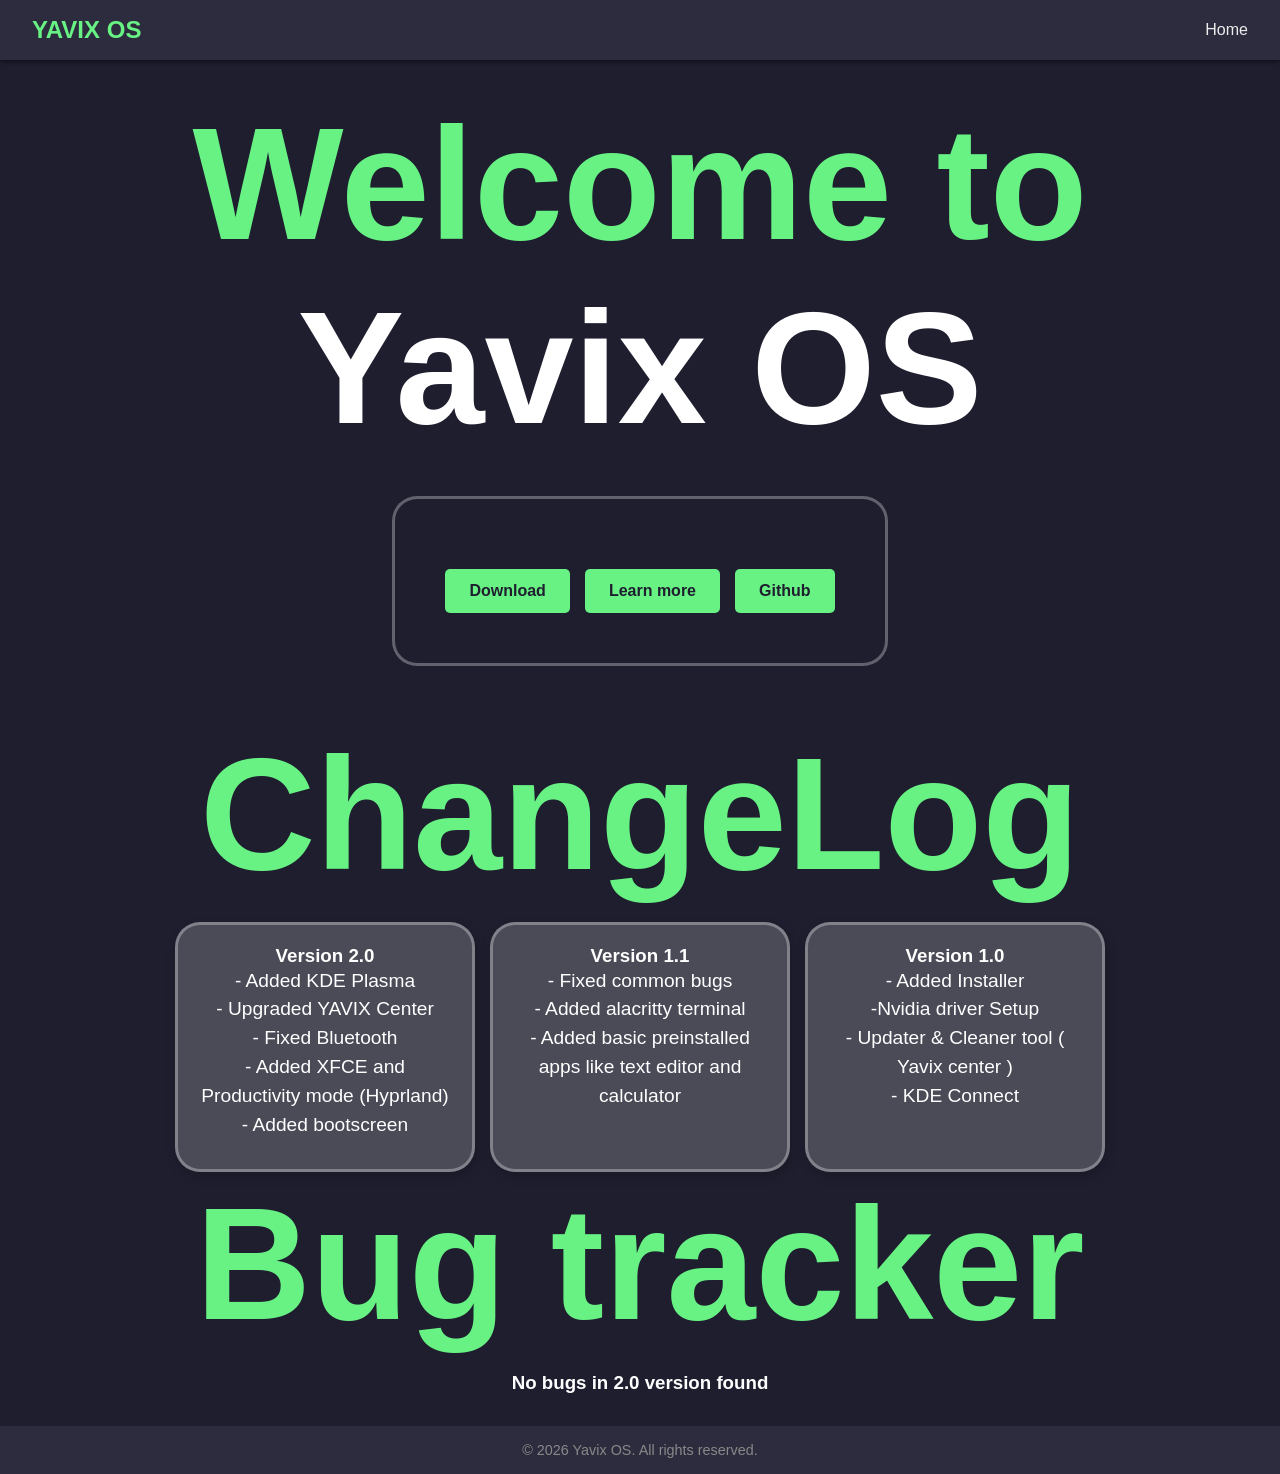
==== index.html @ 026b3400 "Released new version of Yavix Os" ====
<!DOCTYPE html>
<html>
    <head>
		<title>Yavix OS</title>
        <meta charset="utf-8">
        <link rel="stylesheet" href="style.css">
        <link rel="preconnect" href="https://fonts.googleapis.com">
        <link rel="preconnect" href="https://fonts.gstatic.com" crossorigin>
    </head>
    <body class="index">
    <header>
        <h1>YAVIX OS</h1>
        <nav>
        <a href="index.html">Home</a>
        </nav>
    </header>
    <main>
        <h2>Welcome to <br> 
        <span class="accent">Yavix OS</span></h2>
        <div class="board">
            <div class="buttons">
                <a href="https://mega.nz/file/GPphiRiJ#8kuT43VZDyhOG2B2MTbbfvH-wR3Kq-TbC0m_RC2qoHY" class="btn">Download</a>
                <a href="learn_more.html" class="btn">Learn more</a>
                <a href="https://github.com/luigiano-code/YavixOs" class="btn">Github</a>
            </div>   
        </div>
        <br><br>
        <h2>ChangeLog</h2>
        <div class="cards">
            <div class="card">
                <div class=container>
                    <h3>Version 2.0</h3>
                    <p>- Added KDE Plasma <br>- Upgraded YAVIX Center<br>- Fixed Bluetooth<br>- Added XFCE and Productivity mode (Hyprland)<br>- Added bootscreen</p>
                </div>
            </div>
            <div class="card">
                <div class=container>
                    <h3>Version 1.1</h3>
                    <p>- Fixed common bugs <br>- Added alacritty terminal<br>- Added basic preinstalled apps like text editor and calculator</p>
                </div>
            </div>
            <div class="card">
                <div class=container>
                    <h3>Version 1.0</h3>
                    <p>- Added Installer <br>-Nvidia driver Setup <br>- Updater & Cleaner tool ( Yavix center )<br>- KDE Connect</p>
                </div>
            </div>
        </div>
        <h2>Bug tracker</h2>
        <h3>No bugs in 2.0 version found</h3>
    </main>
    <footer>
        &copy; 2026 Yavix OS. All rights reserved.
    </footer>
    </body>
    </html>
</html>
---- style.css ----
* {
      margin: 0;
      padding: 0;
      box-sizing: border-box;
      font-family: 'Segoe UI', Tahoma, Geneva, Verdana, sans-serif;
    }

    body {
      background-color: #1E1E2F;
      color: #FFFFFF;
      display: flex;
      flex-direction: column;
      min-height: 100vh;
    }

    .index .card {
      border: 3px solid hsl(0, 0%, 100%, 0.3);
      background: hsl(0, 0%, 100%, 0.2);
      backdrop-filter: blur(10px);
      width: 300px;  
      height: 250px;
      box-shadow: 2px 4px 12px 0 rgba(0,0,0,0.2);
      transition: 0.8s;
      border-radius: 25px;
    }

    .board {
      border: 3px solid hsl(0, 0%, 100%, 0.3);
      background-color: #1E1E2F;
      margin: 20px;
      padding: 50px; 
      justify-content: center;
      transition: transform 0.3s;
      border-radius: 25px;
    }
    
    .board:hover {
        transform: scale(1.05);
    }
     
    .learn-page {
      background-image: linear-gradient(rgba(0,0,0,0.5), rgba(0,0,0,0.5)),
                        url("background.jpg");
      background-size: cover;
      background-position: center;
    }

    .showcase .screenshots {
      display: flex;
      flex-direction: column;
      align-items: center;
      gap: 15px;
    }

    .showcase img {
      width: 50%;
      object-fit: cover;
      border-radius: 12px;
      transition: transform 0.3s;
    }

    .showcase img:hover {
      transform: scale(1.05);
    }

    .accent {
      color: #FFFFFF;
    }

    .cards {
      display: flex;
      gap: 15px; 
      justify-content: center;
      flex-wrap: wrap;
    }    

    .card {
      border: 3px solid hsl(0, 0%, 100%, 0.3);
      background: hsl(0, 0%, 100%, 0.2);
      backdrop-filter: blur(10px);
      width: 300px;  
      height: 350px;
      box-shadow: 2px 4px 12px 0 rgba(0,0,0,0.2);
      transition: 0.3s;
      border-radius: 25px;
    }

    .card:hover {
      box-shadow: 26px 26px 26px 0 rgba(0,0,0,0.2);
      width: 350px;
      height: 400px;
    }

    .container {
        margin: 20px;
    }

    .card:hover .container {
        margin: 70px;
    }

    header {
      background-color: #2C2C3E;
      padding: 1rem 2rem;
      display: flex;
      justify-content: space-between;
      align-items: center;
      box-shadow: 0 2px 5px rgba(0,0,0,0.5);
    }

    header h1 {
      font-size: 1.5rem;
      color: #68F284;
    }

    nav a {
      color: #ECECEC;
      text-decoration: none;
      margin-left: 1.5rem;
      transition: color 0.3s;
    }

    nav a:hover {
      color: #68F284;
    }

    main {
      flex: 1;
      display: flex;
      flex-direction: column;
      justify-content: center;
      align-items: center;
      text-align: center; 
      padding: 2rem;
    }

    main h2 {
      font-size: 10rem;
      margin-bottom: 1rem;
      color: #68F284;
    }

    main p {
      font-size: 1.2rem;
      max-width: 600px;
      margin-bottom: 2rem;
      line-height: 1.5;
    }

    .buttons {
      display: flex;
      gap: 15px;
    }

    .btn {
      background-color: #68F284;
      color: #1E1E2F;
      padding: 0.8rem 1.5rem;
      border: none;
      border-radius: 5px;
      cursor: pointer;
      font-weight: bold;
      transition: background-color 0.3s;
      text-decoration: none;
      margin-top: 20px;
    }

    .btn:hover {
      background-color: #4AC869;
    }

    footer {
      background-color: #2C2C3E;
      text-align: center;
      padding: 1rem;
      font-size: 0.9rem;
      color: #888;
    }

    @media (max-width: 600px) {
      nav a {
        margin-left: 1rem;
        font-size: 0.9rem;
      }

      main h2 {
        font-size: 1.5rem;
      }

      main p {
        font-size: 1rem;
      }
    }
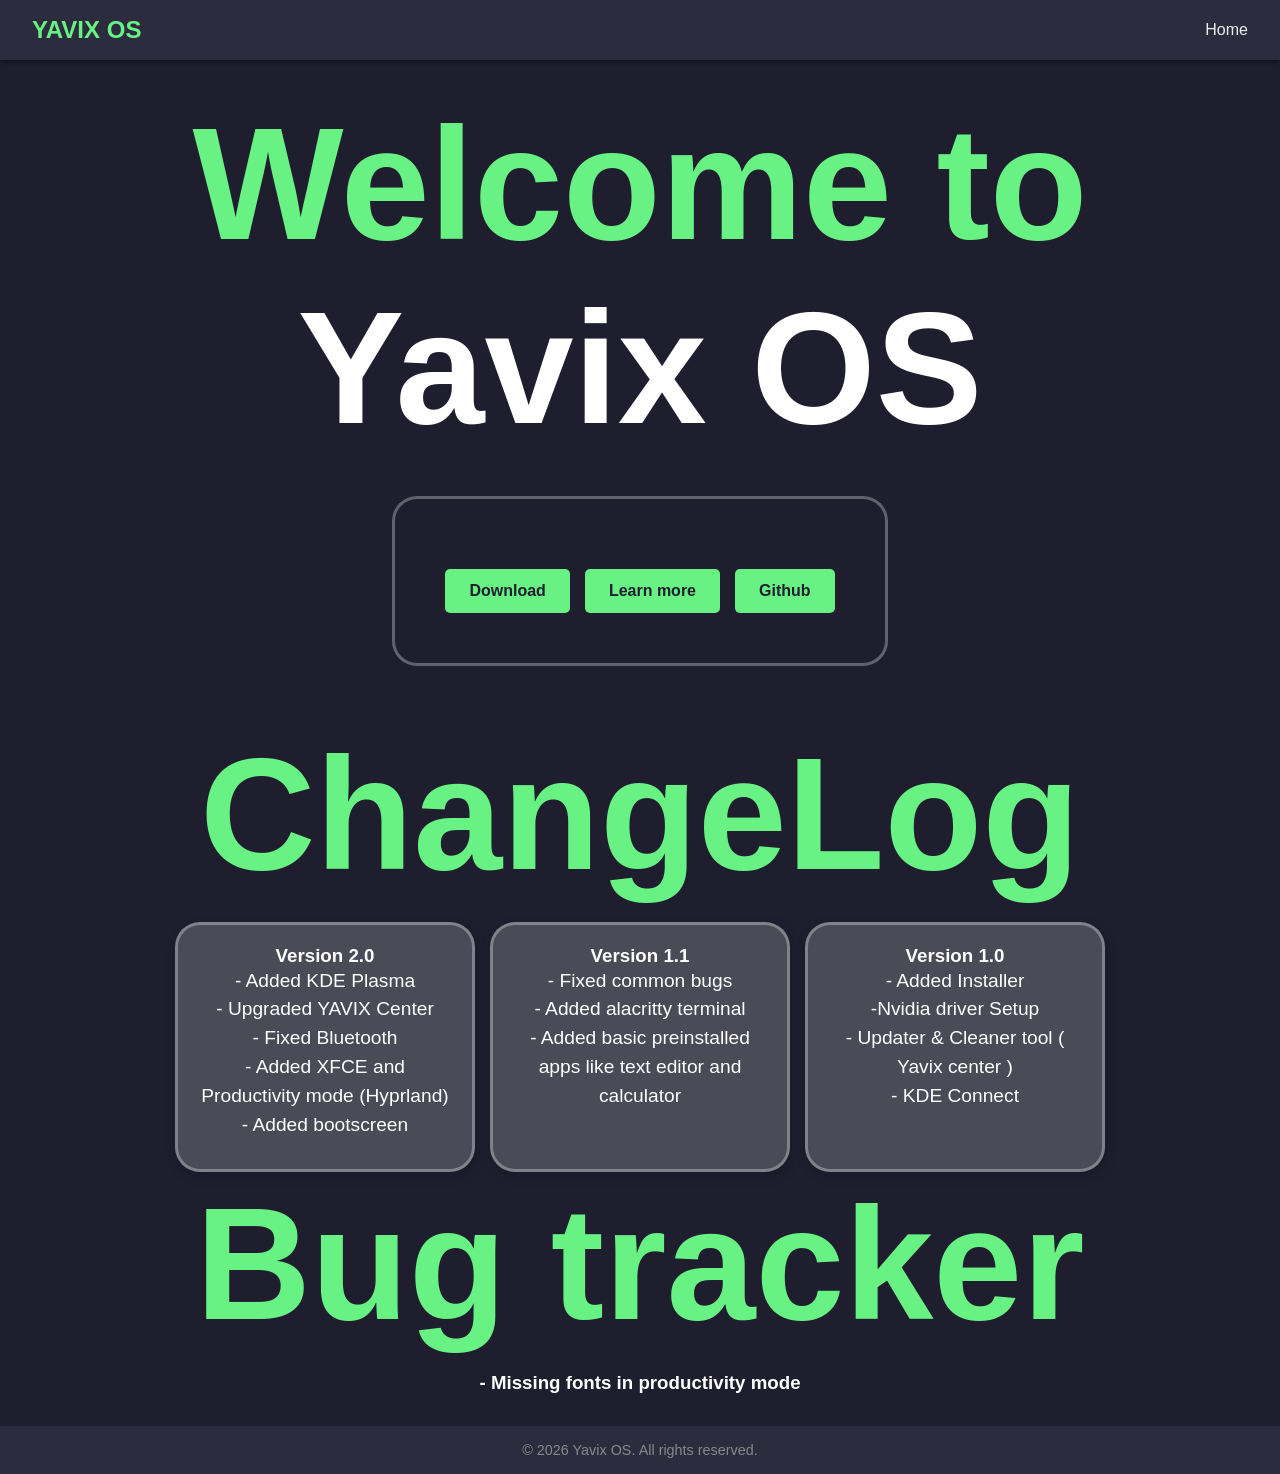
==== commit f159da77: "Updated bug tracker" ====
--- a/index.html
+++ b/index.html
@@ -47,7 +47,7 @@
             </div>
         </div>
         <h2>Bug tracker</h2>
-        <h3>No bugs in 2.0 version found</h3>
+        <h3>- Missing fonts in productivity mode</h3>
     </main>
     <footer>
         &copy; 2026 Yavix OS. All rights reserved.
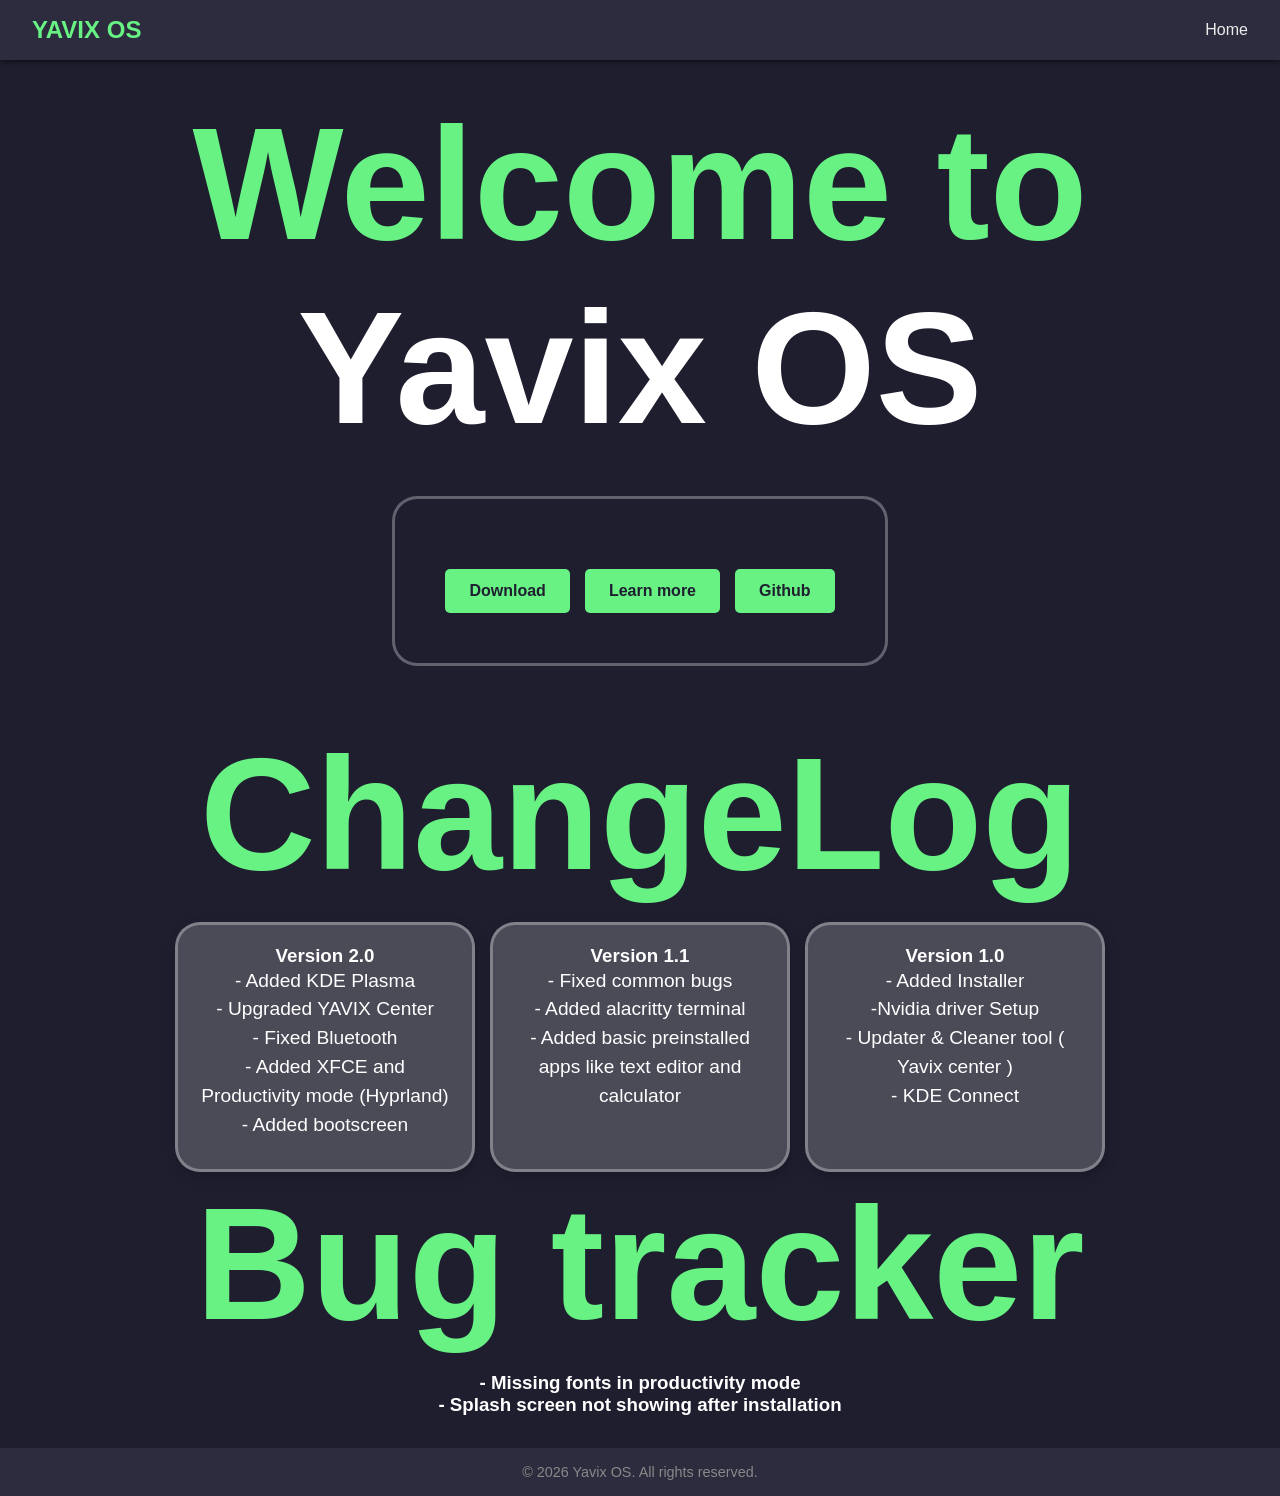
==== commit af3b2974: "Updated bug tracker" ====
--- a/index.html
+++ b/index.html
@@ -48,6 +48,8 @@
         </div>
         <h2>Bug tracker</h2>
         <h3>- Missing fonts in productivity mode</h3>
+        <h3>- Splash screen not showing after installation</h3>
+
     </main>
     <footer>
         &copy; 2026 Yavix OS. All rights reserved.
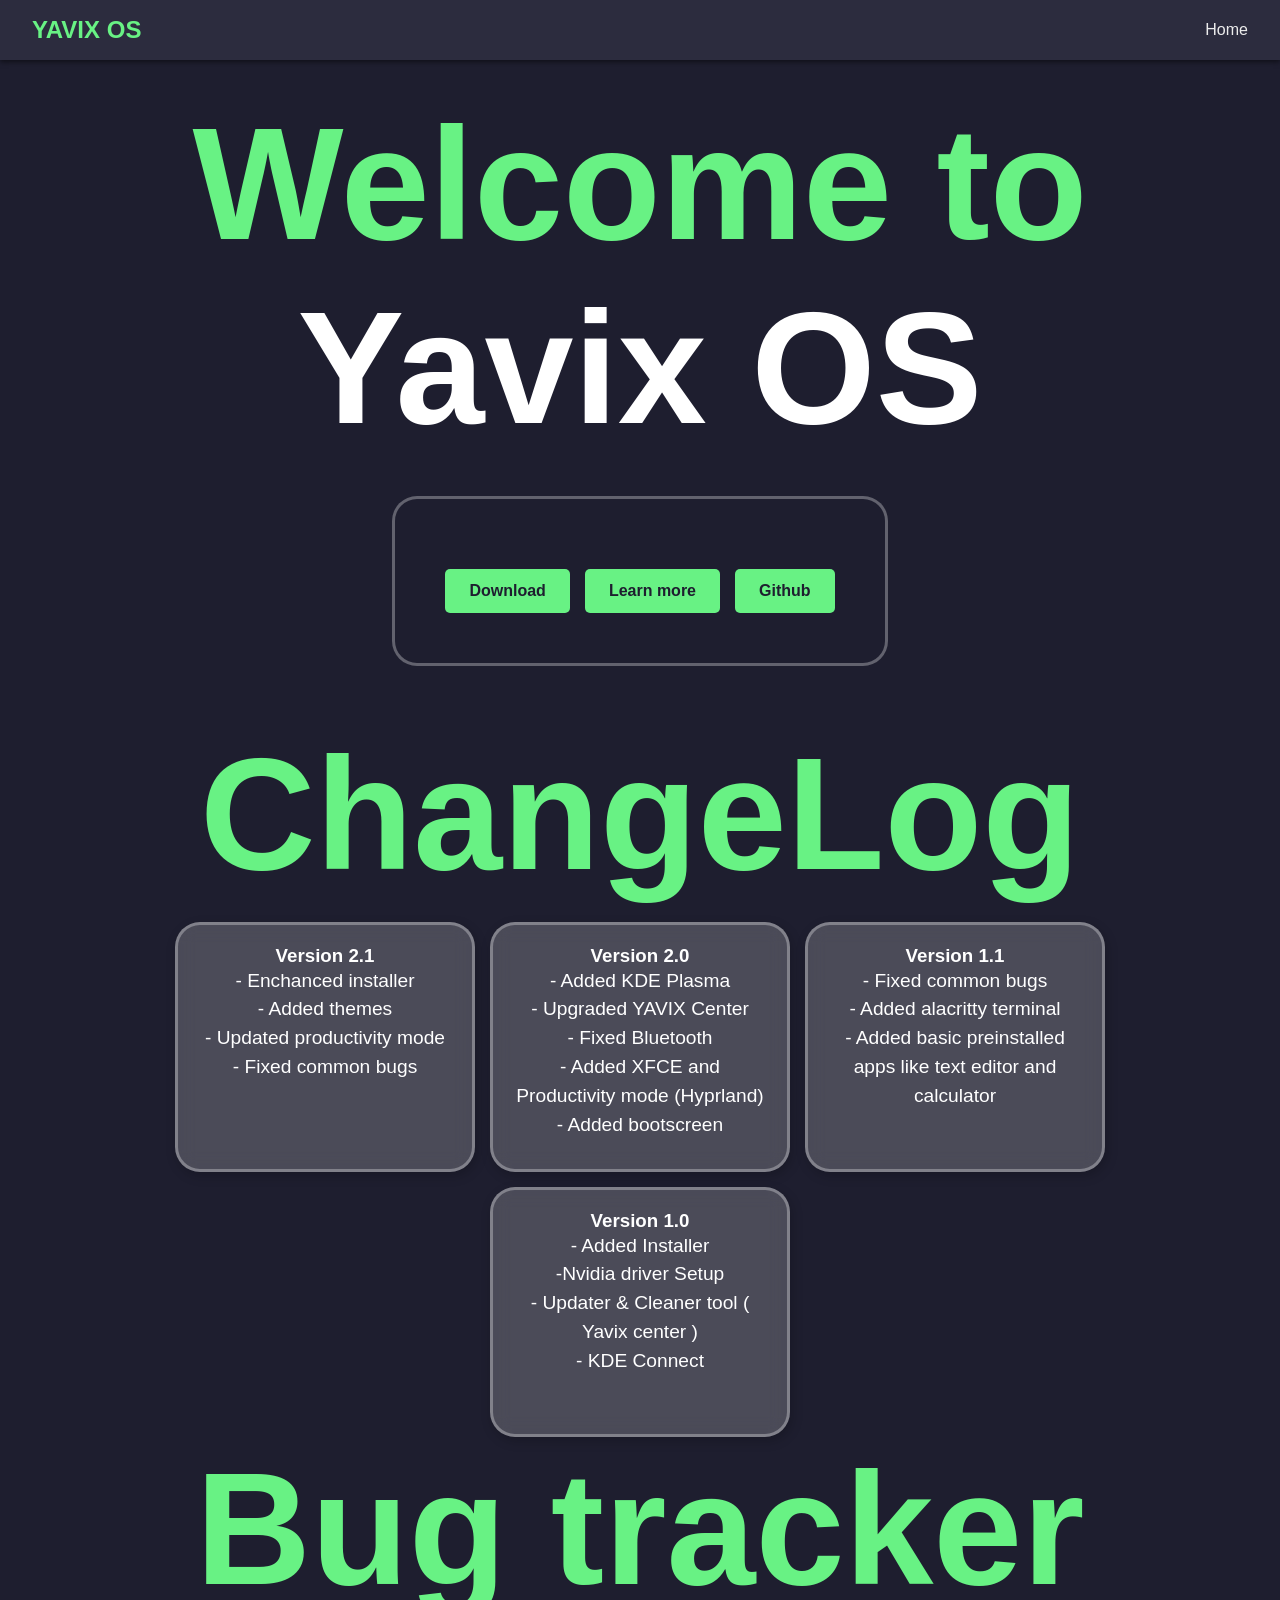
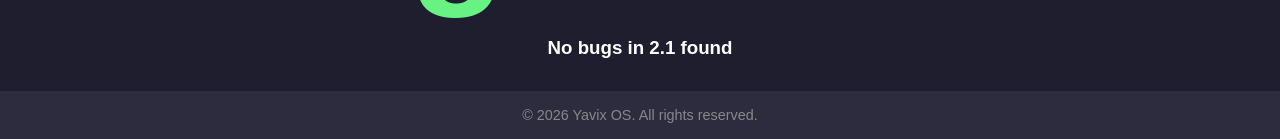
==== commit cceeccb2: "Updated Yavix OS" ====
--- a/index.html
+++ b/index.html
@@ -2,6 +2,19 @@
 <html>
     <head>
 		<title>Yavix OS</title>
+        <meta charset="utf-8">
+        <meta name="viewport" content="width=device-width, initial-scale=1.0">
+        
+        <meta name="description" content="Yavix OS - Your system, your rules.">
+        <meta name="keywords" content="Yavix OS, linux, operating system, luigiano-code, distro">
+        <meta name="robots" content="index, follow">
+        
+        <link rel="canonical" href="https://luigiano-code.github.io/Yavix-web/">        
+
+        <link rel="stylesheet" href="style.css">
+        <link rel="preconnect" href="https://fonts.googleapis.com">
+        <link rel="preconnect" href="https://fonts.gstatic.com" crossorigin>
+
         <meta charset="utf-8">
         <link rel="stylesheet" href="style.css">
         <link rel="preconnect" href="https://fonts.googleapis.com">
@@ -19,7 +32,7 @@
         <span class="accent">Yavix OS</span></h2>
         <div class="board">
             <div class="buttons">
-                <a href="https://mega.nz/file/GPphiRiJ#8kuT43VZDyhOG2B2MTbbfvH-wR3Kq-TbC0m_RC2qoHY" class="btn">Download</a>
+                <a href="https://mega.nz/file/uPxEAZKQ#CDCTYzCm6Vbn66YkD2cEUi4JtxbC8D07Qxj6VbVx2E0" class="btn">Download</a>
                 <a href="learn_more.html" class="btn">Learn more</a>
                 <a href="https://github.com/luigiano-code/YavixOs" class="btn">Github</a>
             </div>   
@@ -27,6 +40,12 @@
         <br><br>
         <h2>ChangeLog</h2>
         <div class="cards">
+            <div class="card">
+                <div class=container>
+                    <h3>Version 2.1</h3>
+                    <p>- Enchanced installer <br>- Added themes<br>- Updated productivity mode<br>- Fixed common bugs<br></p>
+                </div>
+            </div>
             <div class="card">
                 <div class=container>
                     <h3>Version 2.0</h3>
@@ -47,8 +66,7 @@
             </div>
         </div>
         <h2>Bug tracker</h2>
-        <h3>- Missing fonts in productivity mode</h3>
-        <h3>- Splash screen not showing after installation</h3>
+        <h3>No bugs in 2.1 found</h3>
 
     </main>
     <footer>
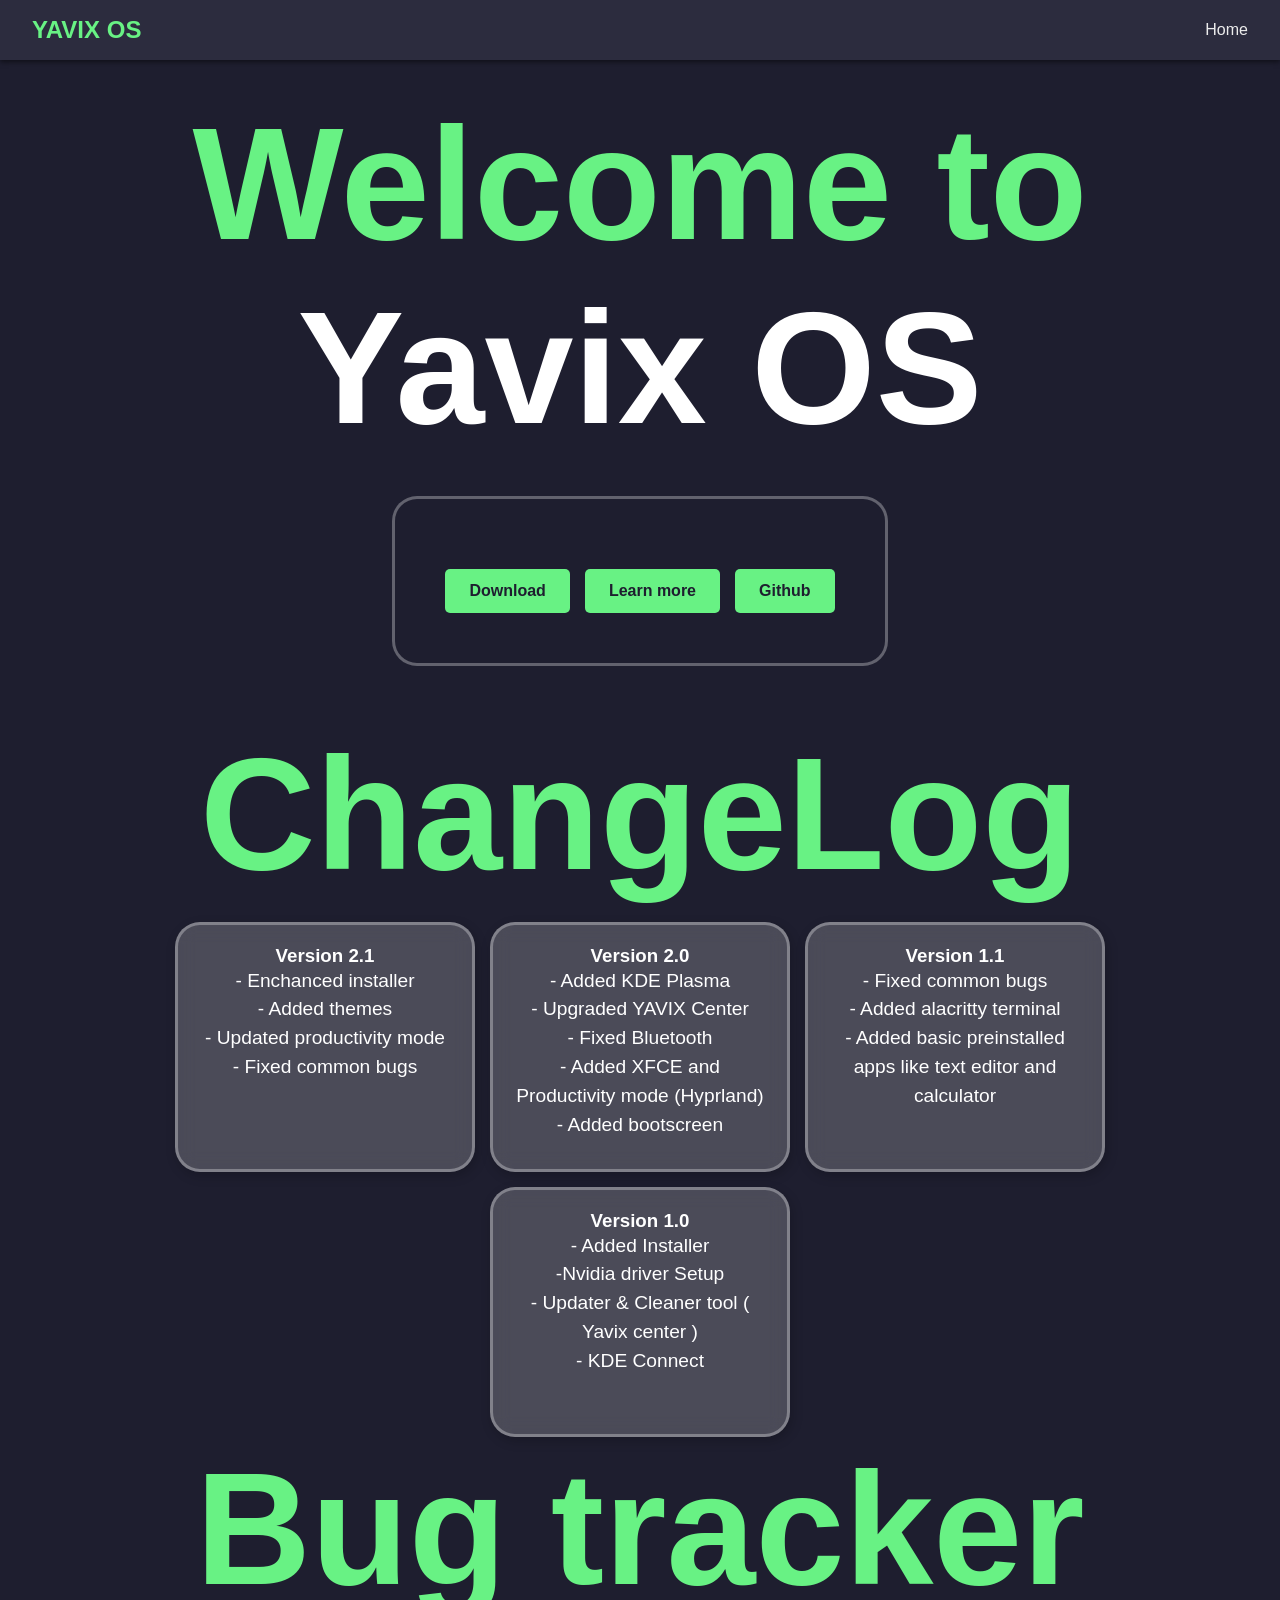
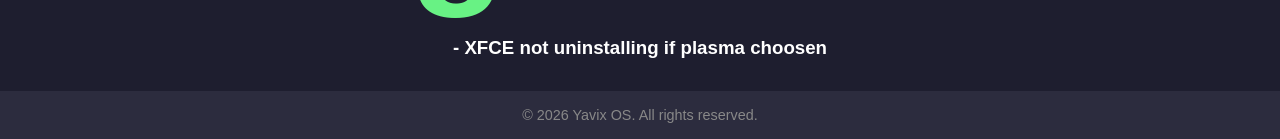
==== commit e2cc9bd3: "Updated bug tracker" ====
--- a/index.html
+++ b/index.html
@@ -66,7 +66,7 @@
             </div>
         </div>
         <h2>Bug tracker</h2>
-        <h3>No bugs in 2.1 found</h3>
+        <h3>- XFCE not uninstalling if plasma choosen</h3>
 
     </main>
     <footer>
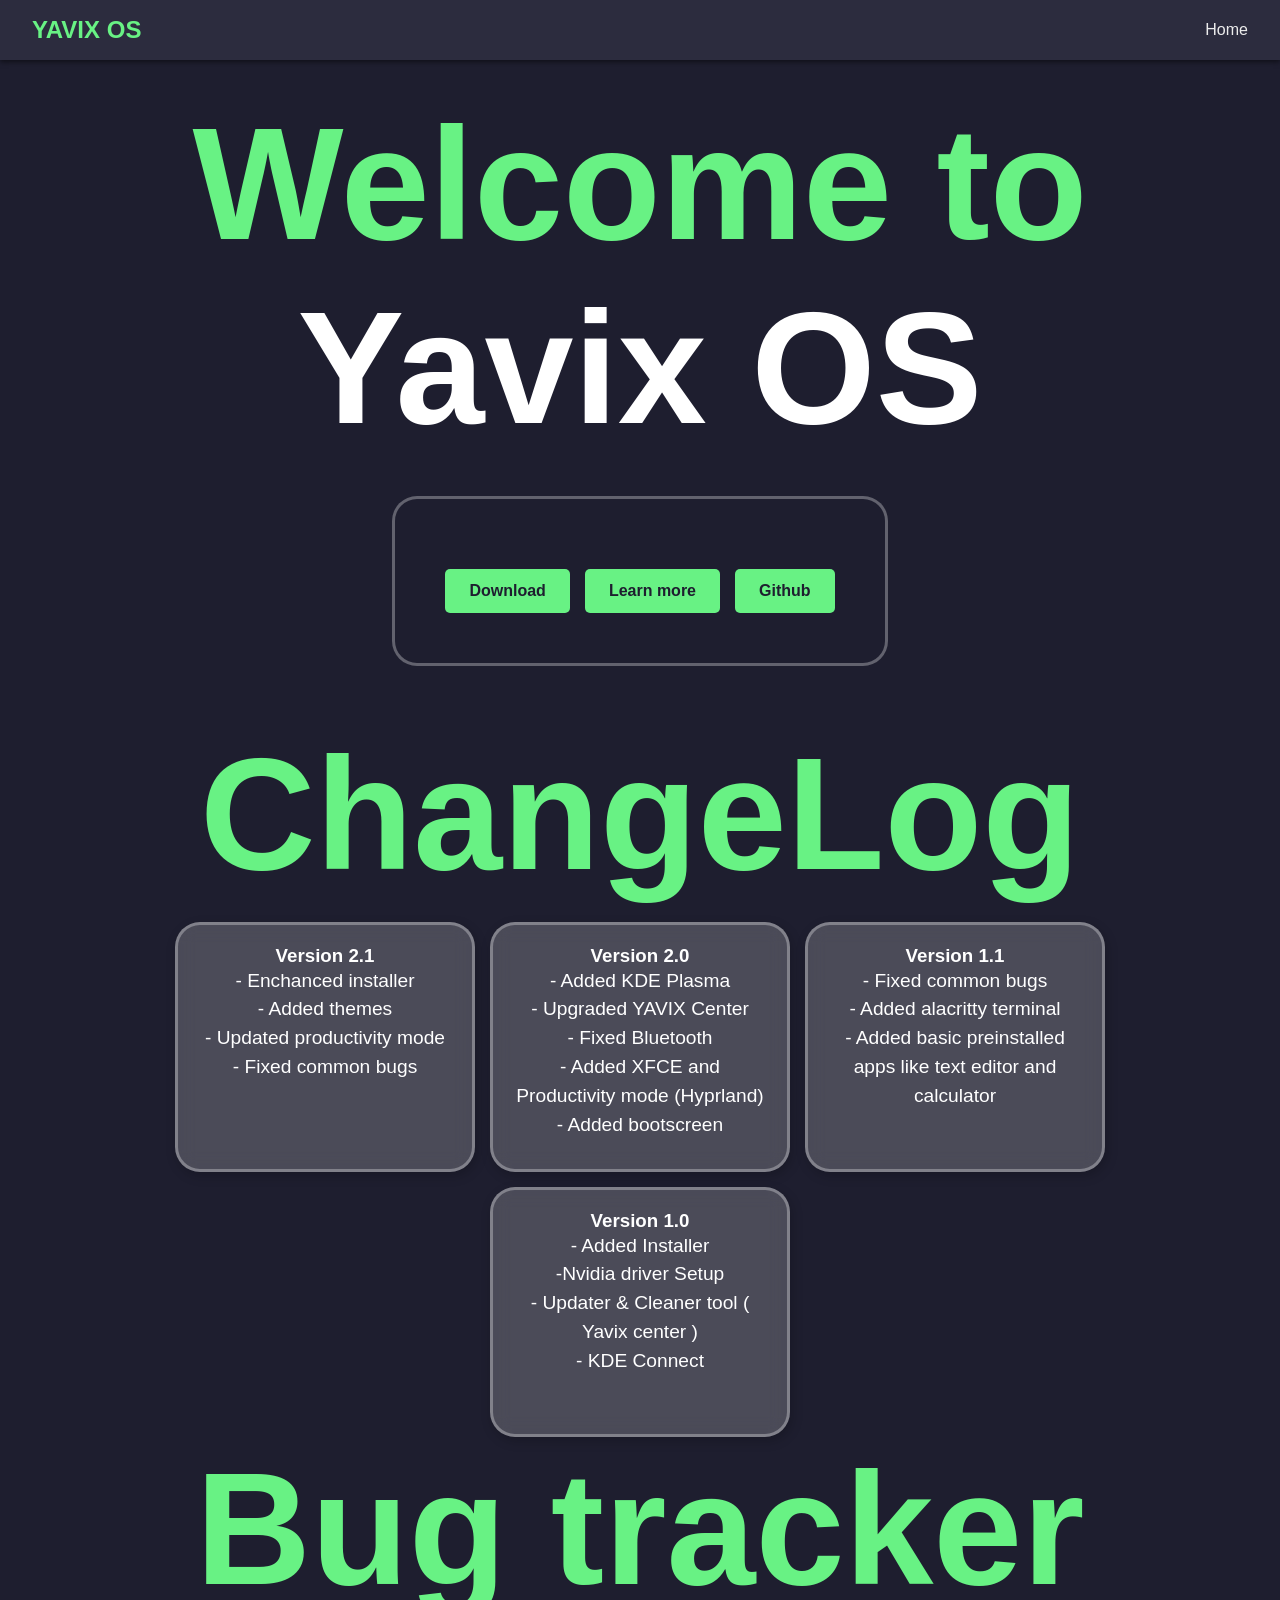
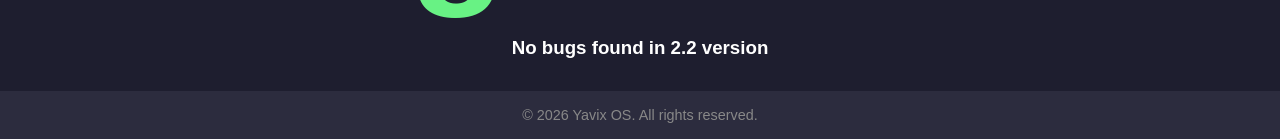
==== commit 1bfde067: "Updated YavixOS" ====
--- a/index.html
+++ b/index.html
@@ -32,7 +32,7 @@
         <span class="accent">Yavix OS</span></h2>
         <div class="board">
             <div class="buttons">
-                <a href="https://mega.nz/file/uPxEAZKQ#CDCTYzCm6Vbn66YkD2cEUi4JtxbC8D07Qxj6VbVx2E0" class="btn">Download</a>
+                <a href="https://mega.nz/file/HTxzxZDC#LoL2eh4pFm94ia5nMcPA_alc-2lplmETiRHcfFqhFYs" class="btn">Download</a>
                 <a href="learn_more.html" class="btn">Learn more</a>
                 <a href="https://github.com/luigiano-code/YavixOs" class="btn">Github</a>
             </div>   
@@ -66,7 +66,7 @@
             </div>
         </div>
         <h2>Bug tracker</h2>
-        <h3>- XFCE not uninstalling if plasma choosen</h3>
+        <h3>No bugs found in 2.2 version</h3>
 
     </main>
     <footer>
